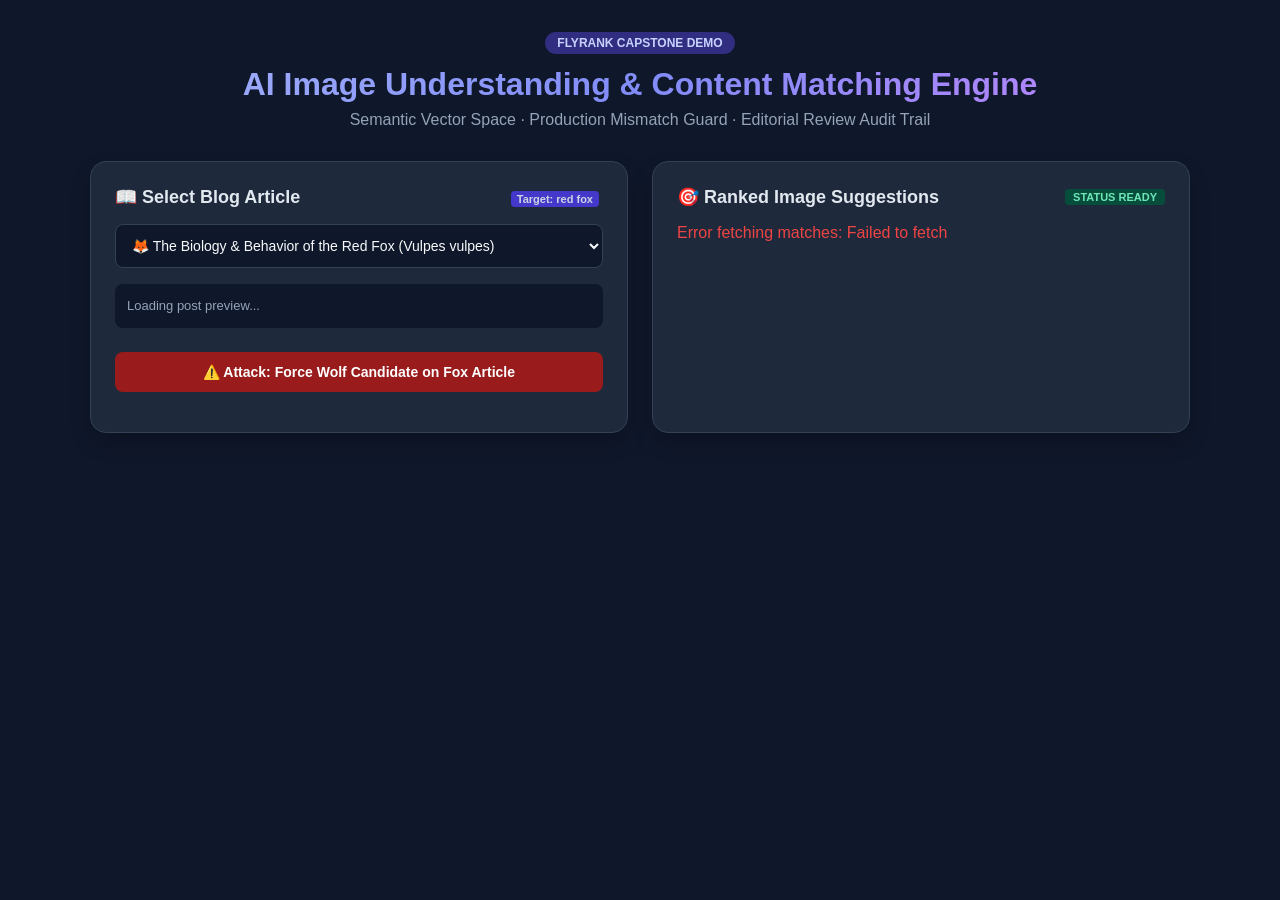
==== backend-image-understanding-capstone/static/index.html @ 885fc20b "feat(capstone-image-matching): Add interactive visual demo dashboard with live mismatch guard attack" ====
<!DOCTYPE html>
<html lang="en">
<head>
  <meta charset="UTF-8" />
  <meta name="viewport" content="width=device-width, initial-scale=1.0" />
  <title>AI Image Understanding & Content Matching Engine — Interactive Demo</title>
  <style>
    :root {
      --primary: #4f46e5;
      --primary-hover: #4338ca;
      --bg: #0f172a;
      --card-bg: #1e293b;
      --text-main: #f8fafc;
      --text-muted: #94a3b8;
      --border: #334155;
      --success: #10b981;
      --danger: #ef4444;
      --warning: #f59e0b;
    }
    body {
      font-family: -apple-system, BlinkMacSystemFont, "Segoe UI", Roboto, sans-serif;
      background: var(--bg);
      color: var(--text-main);
      margin: 0;
      padding: 32px 20px;
    }
    .container {
      max-width: 1100px;
      margin: 0 auto;
    }
    .header {
      text-align: center;
      margin-bottom: 32px;
    }
    .header h1 {
      font-size: 32px;
      font-weight: 800;
      margin: 0 0 8px 0;
      background: linear-gradient(135deg, #a5b4fc, #818cf8, #c084fc);
      -webkit-background-clip: text;
      -webkit-text-fill-color: transparent;
    }
    .header p {
      color: var(--text-muted);
      font-size: 16px;
      margin: 0;
    }
    .badge {
      display: inline-block;
      background: #312e81;
      color: #c7d2fe;
      font-size: 12px;
      font-weight: 700;
      padding: 4px 12px;
      border-radius: 9999px;
      margin-bottom: 12px;
      text-transform: uppercase;
    }
    .grid {
      display: grid;
      grid-template-columns: 1fr 1fr;
      gap: 24px;
    }
    .card {
      background: var(--card-bg);
      border: 1px solid var(--border);
      border-radius: 16px;
      padding: 24px;
      box-shadow: 0 10px 25px -5px rgba(0, 0, 0, 0.3);
    }
    .card h2 {
      font-size: 18px;
      margin: 0 0 16px 0;
      color: #e2e8f0;
      display: flex;
      align-items: center;
      justify-content: space-between;
    }
    select, button {
      width: 100%;
      padding: 12px;
      border-radius: 8px;
      border: 1px solid var(--border);
      background: #0f172a;
      color: var(--text-main);
      font-size: 14px;
      outline: none;
      box-sizing: border-box;
      margin-bottom: 16px;
    }
    button {
      background: var(--primary);
      color: #ffffff;
      font-weight: 600;
      cursor: pointer;
      border: none;
      transition: background 0.2s;
    }
    button:hover {
      background: var(--primary-hover);
    }
    .btn-danger {
      background: #991b1b;
      margin-top: 8px;
    }
    .btn-danger:hover {
      background: #7f1d1d;
    }
    .candidate-card {
      background: #0f172a;
      border: 1px solid var(--border);
      border-radius: 12px;
      padding: 16px;
      margin-bottom: 12px;
    }
    .candidate-card.accepted {
      border-left: 4px solid var(--success);
    }
    .candidate-card.refused {
      border-left: 4px solid var(--danger);
      opacity: 0.85;
    }
    .verdict-tag {
      display: inline-block;
      font-size: 11px;
      font-weight: 700;
      padding: 2px 8px;
      border-radius: 4px;
      text-transform: uppercase;
    }
    .verdict-accepted {
      background: #064e3b;
      color: #6ee7b7;
    }
    .verdict-refused {
      background: #7f1d1d;
      color: #fca5a5;
    }
    .tag {
      display: inline-block;
      background: #334155;
      color: #cbd5e1;
      font-size: 11px;
      padding: 2px 6px;
      border-radius: 4px;
      margin-right: 4px;
      margin-top: 4px;
    }
    .score-badge {
      float: right;
      font-weight: 700;
      color: #a5b4fc;
      font-size: 13px;
    }
    .review-actions {
      display: flex;
      gap: 8px;
      margin-top: 10px;
    }
    .review-actions button {
      padding: 6px 12px;
      font-size: 12px;
      margin: 0;
    }
    .btn-approve {
      background: #059669;
    }
    .btn-approve:hover {
      background: #047857;
    }
    .btn-reject {
      background: #dc2626;
    }
    .btn-reject:hover {
      background: #b91c1c;
    }
    .alert-box {
      background: #450a0a;
      border: 1px solid #991b1b;
      color: #fecaca;
      padding: 12px;
      border-radius: 8px;
      font-size: 13px;
      margin-bottom: 16px;
    }
  </style>
</head>
<body>

  <div class="container">
    <div class="header">
      <div class="badge">FlyRank Capstone Demo</div>
      <h1>AI Image Understanding & Content Matching Engine</h1>
      <p>Semantic Vector Space · Production Mismatch Guard · Editorial Review Audit Trail</p>
    </div>

    <div class="grid">
      <!-- Left Column: Article Selector & Matcher -->
      <div class="card">
        <h2>
          <span>📖 Select Blog Article</span>
          <span id="post-target-tag" class="tag" style="background:#4338ca;">Target: red fox</span>
        </h2>

        <select id="article-select" onchange="loadArticleMatches()">
          <option value="p_fox_01">🦊 The Biology & Behavior of the Red Fox (Vulpes vulpes)</option>
          <option value="p_wolf_01">🐺 Pack Hunting Tactics of the Gray Wolf (Canis lupus)</option>
          <option value="p_dog_01">🐶 Essential Care Tips for Your Golden Retriever</option>
          <option value="p_quantum_01">⚛️ Superconducting Qubits & Quantum Computing</option>
          <option value="p_satellite_01">🛰️ Next-Generation Spacecraft & Satellites</option>
          <option value="p_cooking_01">🍕 Authentic Traditional Neapolitan Pizza Recipe (Out of Domain)</option>
        </select>

        <div id="post-content-preview" style="font-size: 13px; color: var(--text-muted); line-height: 1.5; margin-bottom: 16px; background: #0f172a; padding: 12px; border-radius: 8px;">
          Loading post preview...
        </div>

        <button onclick="forceWolfOnFox()" class="btn-danger" id="force-wolf-btn">
          ⚠️ Attack: Force Wolf Candidate on Fox Article
        </button>

        <div id="forced-alert-container"></div>
      </div>

      <!-- Right Column: Ranked Candidates & Guard Verdicts -->
      <div class="card">
        <h2>
          <span>🎯 Ranked Image Suggestions</span>
          <span id="match-status-badge" class="verdict-tag verdict-accepted">Status Ready</span>
        </h2>

        <div id="match-summary" style="font-size: 13px; color: #cbd5e1; margin-bottom: 16px; font-weight: 500;"></div>

        <div id="candidates-list">
          <div style="text-align: center; color: var(--text-muted); padding: 20px;">Loading candidate rankings...</div>
        </div>
      </div>
    </div>
  </div>

  <script>
    const API_BASE = 'http://localhost:8000';

    async function loadArticleMatches() {
      const select = document.getElementById('article-select');
      const postId = select.value;
      const alertContainer = document.getElementById('forced-alert-container');
      alertContainer.innerHTML = '';

      // Update Target Tag
      const targetMap = {
        'p_fox_01': 'Target: red fox',
        'p_wolf_01': 'Target: gray wolf',
        'p_dog_01': 'Target: dog',
        'p_quantum_01': 'Target: quantum computing',
        'p_satellite_01': 'Target: space satellite',
        'p_cooking_01': 'Target: culinary recipe'
      };
      document.getElementById('post-target-tag').innerText = targetMap[postId] || 'Target: general';

      try {
        const res = await fetch(`${API_BASE}/api/v1/posts/${postId}/matches`);
        const data = await res.json();

        // Update preview
        document.getElementById('post-content-preview').innerText = `Title: ${data.post_title} | Target Subject: ${data.target_subject}`;
        document.getElementById('match-summary').innerText = data.status_summary;

        const badge = document.getElementById('match-status-badge');
        if (data.has_confident_match) {
          badge.className = 'verdict-tag verdict-accepted';
          badge.innerText = 'Confident Match ✅';
        } else {
          badge.className = 'verdict-tag verdict-refused';
          badge.innerText = 'No Match (Refused) ❌';
        }

        renderCandidates(data.candidates, postId);
      } catch (err) {
        document.getElementById('candidates-list').innerHTML = `<div style="color:#ef4444;">Error fetching matches: ${err.message}</div>`;
      }
    }

    function renderCandidates(candidates, postId) {
      const container = document.getElementById('candidates-list');
      if (!candidates || candidates.length === 0) {
        container.innerHTML = '<div style="color:var(--text-muted); text-align:center;">No candidates available.</div>';
        return;
      }

      container.innerHTML = candidates.map(c => {
        const isAccepted = c.guard_passed;
        return `
          <div class="candidate-card ${isAccepted ? 'accepted' : 'refused'}">
            <div style="display:flex; justify-content:space-between; align-items:center; margin-bottom: 6px;">
              <span style="font-weight: 700; font-size: 14px; color:#f8fafc;">${c.filename}</span>
              <span class="score-badge">Similarity: ${(c.similarity_score * 100).toFixed(1)}%</span>
            </div>
            
            <div style="margin-bottom: 8px;">
              <span class="verdict-tag ${isAccepted ? 'verdict-accepted' : 'verdict-refused'}">
                ${c.guard_verdict}
              </span>
              <span class="tag">Subject: ${c.subject}</span>
              <span class="tag">Confidence: ${(c.confidence * 100).toFixed(0)}%</span>
            </div>

            <p style="font-size: 12px; color: var(--text-muted); margin: 0 0 8px 0; line-height: 1.4;">
              ${c.caption}
            </p>

            <div style="font-size: 12px; color: ${isAccepted ? '#6ee7b7' : '#fca5a5'}; background: rgba(0,0,0,0.25); padding: 8px; border-radius: 6px;">
              <strong>Guard Reason:</strong> ${c.guard_reason}
            </div>

            <div class="review-actions">
              <button class="btn-approve" onclick="recordReview('${postId}', '${c.image_id}', 'approved')">Approve Match</button>
              <button class="btn-reject" onclick="recordReview('${postId}', '${c.image_id}', 'rejected')">Reject Candidate</button>
            </div>
          </div>
        `;
      }).join('');
    }

    async function forceWolfOnFox() {
      document.getElementById('article-select').value = 'p_fox_01';
      document.getElementById('post-target-tag').innerText = 'Target: red fox';

      const alertContainer = document.getElementById('forced-alert-container');
      alertContainer.innerHTML = `
        <div class="alert-box" style="margin-top:12px;">
          <strong>🛡️ PRODUCTION MISMATCH GUARD TRIGGERED:</strong><br/>
          Candidate <code>gray_wolf_snow.jpg</code> evaluated against Red Fox article.<br/>
          <strong>Result:</strong> REFUSED<br/>
          <strong>Reason:</strong> Subject mismatch: article discusses 'red fox' whereas candidate image depicts 'gray wolf'.
        </div>
      `;

      await loadArticleMatches();
    }

    async function recordReview(postId, imageId, decision) {
      try {
        const endpoint = decision === 'approved' ? '/api/v1/reviews/approve' : '/api/v1/reviews/reject';
        const res = await fetch(`${API_BASE}${endpoint}`, {
          method: 'POST',
          headers: {'Content-Type': 'application/json'},
          body: JSON.stringify({
            post_id: postId,
            image_id: imageId,
            reason: `Editorial ${decision} via dashboard demo`
          })
        });
        if (res.ok) {
          alert(`✅ Decision recorded: '${decision}' for image '${imageId}'`);
        }
      } catch (err) {
        alert('Review error: ' + err.message);
      }
    }

    // Initial Load
    window.onload = loadArticleMatches;
  </script>
</body>
</html>
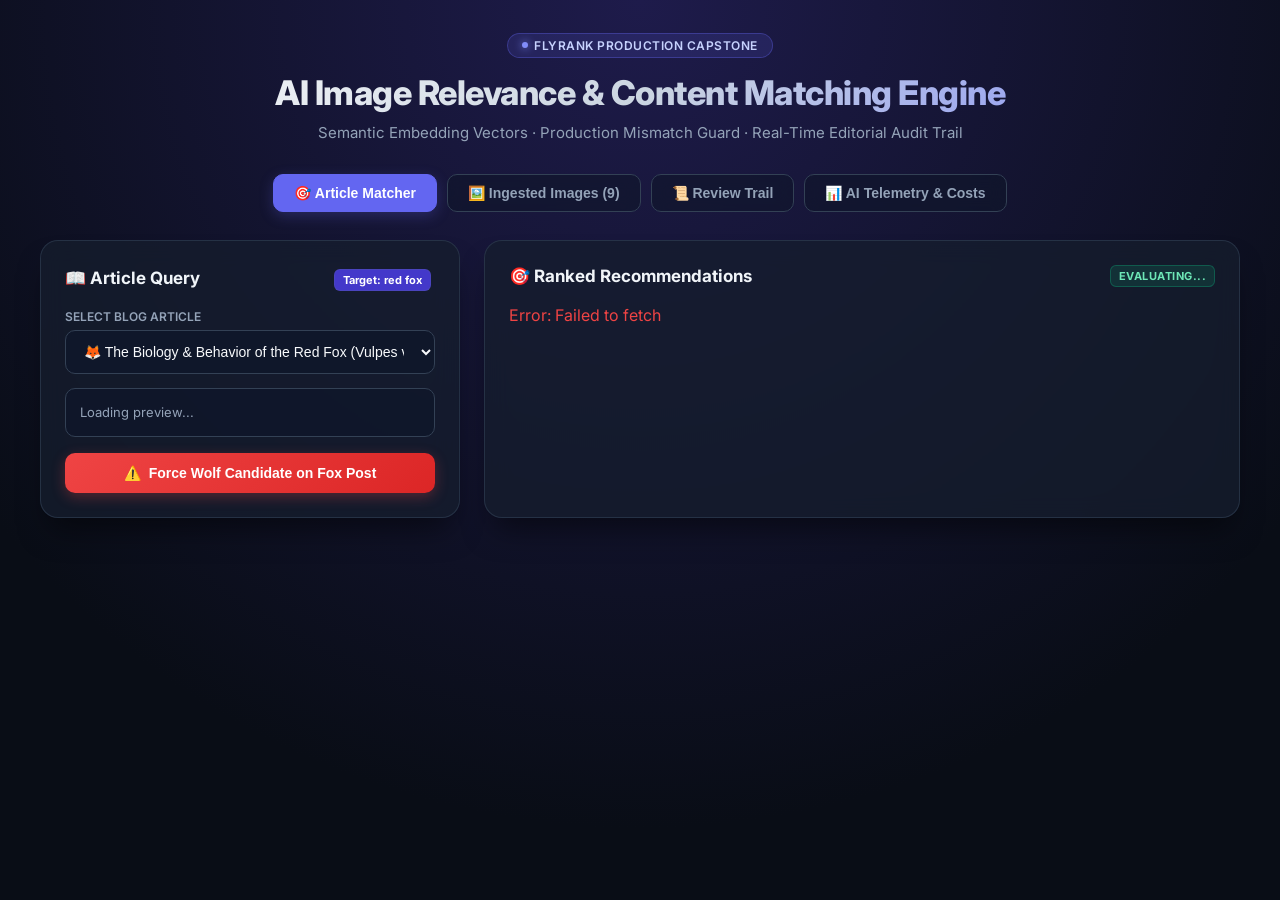
==== commit 8714ed8a: "feat: initialize git repository and add base static content" ====
--- a/backend-image-understanding-capstone/static/index.html
+++ b/backend-image-understanding-capstone/static/index.html
@@ -3,185 +3,394 @@
 <head>
   <meta charset="UTF-8" />
   <meta name="viewport" content="width=device-width, initial-scale=1.0" />
-  <title>AI Image Understanding & Content Matching Engine — Interactive Demo</title>
+  <title>FlyRank — AI Image Relevance & Content Matching Engine</title>
+  <link rel="preconnect" href="https://fonts.googleapis.com">
+  <link rel="preconnect" href="https://fonts.gstatic.com" crossorigin>
+  <link href="https://fonts.googleapis.com/css2?family=Inter:wght@400;500;600;700;800&family=JetBrains+Mono:wght@400;600&display=swap" rel="stylesheet">
   <style>
     :root {
-      --primary: #4f46e5;
-      --primary-hover: #4338ca;
-      --bg: #0f172a;
-      --card-bg: #1e293b;
+      --primary: #6366f1;
+      --primary-hover: #4f46e5;
+      --primary-glow: rgba(99, 102, 241, 0.25);
+      --bg: #090d16;
+      --card-bg: rgba(22, 30, 46, 0.75);
+      --card-border: rgba(51, 65, 85, 0.6);
+      --card-hover: rgba(30, 41, 59, 0.85);
       --text-main: #f8fafc;
       --text-muted: #94a3b8;
       --border: #334155;
       --success: #10b981;
+      --success-bg: rgba(16, 185, 129, 0.15);
       --danger: #ef4444;
+      --danger-bg: rgba(239, 68, 68, 0.15);
       --warning: #f59e0b;
+      --warning-bg: rgba(245, 158, 11, 0.15);
+    }
+    * {
+      box-sizing: border-box;
+      transition: all 0.2s cubic-bezier(0.16, 1, 0.3, 1);
     }
     body {
-      font-family: -apple-system, BlinkMacSystemFont, "Segoe UI", Roboto, sans-serif;
-      background: var(--bg);
+      font-family: 'Inter', -apple-system, BlinkMacSystemFont, sans-serif;
+      background: radial-gradient(circle at 50% 0%, #1e1b4b 0%, var(--bg) 75%);
       color: var(--text-main);
       margin: 0;
       padding: 32px 20px;
+      min-height: 100vh;
+      -webkit-font-smoothing: antialiased;
     }
     .container {
-      max-width: 1100px;
+      max-width: 1200px;
       margin: 0 auto;
     }
+    /* Header */
     .header {
       text-align: center;
       margin-bottom: 32px;
     }
+    .badge {
+      display: inline-flex;
+      align-items: center;
+      gap: 6px;
+      background: rgba(99, 102, 241, 0.15);
+      border: 1px solid rgba(99, 102, 241, 0.35);
+      color: #c7d2fe;
+      font-size: 12px;
+      font-weight: 600;
+      padding: 4px 14px;
+      border-radius: 9999px;
+      margin-bottom: 14px;
+      text-transform: uppercase;
+      letter-spacing: 0.5px;
+    }
+    .badge::before {
+      content: '';
+      width: 6px;
+      height: 6px;
+      background: #818cf8;
+      border-radius: 50%;
+      box-shadow: 0 0 8px #818cf8;
+    }
     .header h1 {
-      font-size: 32px;
+      font-size: 34px;
       font-weight: 800;
-      margin: 0 0 8px 0;
-      background: linear-gradient(135deg, #a5b4fc, #818cf8, #c084fc);
+      margin: 0 0 10px 0;
+      background: linear-gradient(135deg, #ffffff 0%, #cbd5e1 50%, #818cf8 100%);
       -webkit-background-clip: text;
       -webkit-text-fill-color: transparent;
+      letter-spacing: -0.5px;
     }
     .header p {
       color: var(--text-muted);
-      font-size: 16px;
+      font-size: 15px;
       margin: 0;
     }
-    .badge {
-      display: inline-block;
-      background: #312e81;
-      color: #c7d2fe;
-      font-size: 12px;
-      font-weight: 700;
-      padding: 4px 12px;
-      border-radius: 9999px;
-      margin-bottom: 12px;
-      text-transform: uppercase;
-    }
+
+    /* Tabs */
+    .tabs-nav {
+      display: flex;
+      justify-content: center;
+      gap: 10px;
+      margin-bottom: 28px;
+    }
+    .tab-btn {
+      padding: 10px 20px;
+      border-radius: 10px;
+      border: 1px solid var(--border);
+      background: rgba(15, 23, 42, 0.6);
+      color: var(--text-muted);
+      font-size: 14px;
+      font-weight: 600;
+      cursor: pointer;
+      display: flex;
+      align-items: center;
+      gap: 8px;
+      backdrop-filter: blur(8px);
+    }
+    .tab-btn:hover {
+      color: #ffffff;
+      border-color: #64748b;
+      transform: translateY(-1px);
+    }
+    .tab-btn.active {
+      background: var(--primary);
+      color: #ffffff;
+      border-color: var(--primary);
+      box-shadow: 0 4px 14px var(--primary-glow);
+    }
+
+    /* Layout Grid */
+    .tab-content {
+      display: none;
+    }
+    .tab-content.active {
+      display: block;
+      animation: fadeIn 0.3s ease-out;
+    }
+    @keyframes fadeIn {
+      from { opacity: 0; transform: translateY(6px); }
+      to { opacity: 1; transform: translateY(0); }
+    }
+
     .grid {
       display: grid;
-      grid-template-columns: 1fr 1fr;
+      grid-template-columns: 420px 1fr;
       gap: 24px;
     }
+    @media (max-width: 900px) {
+      .grid { grid-template-columns: 1fr; }
+    }
+
+    /* Cards */
     .card {
       background: var(--card-bg);
-      border: 1px solid var(--border);
-      border-radius: 16px;
+      border: 1px solid var(--card-border);
+      border-radius: 18px;
       padding: 24px;
-      box-shadow: 0 10px 25px -5px rgba(0, 0, 0, 0.3);
-    }
-    .card h2 {
-      font-size: 18px;
-      margin: 0 0 16px 0;
-      color: #e2e8f0;
+      box-shadow: 0 20px 30px -10px rgba(0, 0, 0, 0.5);
+      backdrop-filter: blur(12px);
+    }
+    .card-header {
       display: flex;
       align-items: center;
       justify-content: space-between;
-    }
-    select, button {
+      margin-bottom: 18px;
+    }
+    .card-title {
+      font-size: 17px;
+      font-weight: 700;
+      color: #f1f5f9;
+      display: flex;
+      align-items: center;
+      gap: 8px;
+    }
+
+    /* Form Controls */
+    select {
       width: 100%;
-      padding: 12px;
-      border-radius: 8px;
+      padding: 12px 14px;
+      border-radius: 10px;
       border: 1px solid var(--border);
       background: #0f172a;
       color: var(--text-main);
       font-size: 14px;
+      font-weight: 500;
       outline: none;
-      box-sizing: border-box;
-      margin-bottom: 16px;
-    }
-    button {
-      background: var(--primary);
-      color: #ffffff;
+      margin-bottom: 14px;
+      cursor: pointer;
+    }
+    select:focus {
+      border-color: var(--primary);
+      box-shadow: 0 0 0 3px var(--primary-glow);
+    }
+
+    /* Action Buttons */
+    .btn-action {
+      width: 100%;
+      padding: 12px 16px;
+      border-radius: 10px;
+      border: none;
+      font-size: 14px;
       font-weight: 600;
       cursor: pointer;
-      border: none;
-      transition: background 0.2s;
-    }
-    button:hover {
-      background: var(--primary-hover);
-    }
-    .btn-danger {
-      background: #991b1b;
-      margin-top: 8px;
-    }
-    .btn-danger:hover {
-      background: #7f1d1d;
-    }
+      display: flex;
+      align-items: center;
+      justify-content: center;
+      gap: 8px;
+      position: relative;
+      overflow: hidden;
+    }
+    .btn-action:active {
+      transform: scale(0.98);
+    }
+    .btn-attack {
+      background: linear-gradient(135deg, #ef4444 0%, #dc2626 100%);
+      color: #ffffff;
+      box-shadow: 0 4px 14px rgba(239, 68, 68, 0.3);
+      margin-top: 10px;
+    }
+    .btn-attack:hover {
+      background: linear-gradient(135deg, #f87171 0%, #ef4444 100%);
+      box-shadow: 0 6px 20px rgba(239, 68, 68, 0.45);
+    }
+
+    /* Candidate Card */
     .candidate-card {
-      background: #0f172a;
+      background: rgba(15, 23, 42, 0.7);
       border: 1px solid var(--border);
-      border-radius: 12px;
+      border-radius: 14px;
       padding: 16px;
-      margin-bottom: 12px;
+      margin-bottom: 14px;
+      position: relative;
+    }
+    .candidate-card:hover {
+      border-color: #64748b;
+      background: rgba(30, 41, 59, 0.8);
+      transform: translateY(-2px);
     }
     .candidate-card.accepted {
-      border-left: 4px solid var(--success);
+      border-left: 5px solid var(--success);
     }
     .candidate-card.refused {
-      border-left: 4px solid var(--danger);
-      opacity: 0.85;
-    }
+      border-left: 5px solid var(--danger);
+    }
+
     .verdict-tag {
-      display: inline-block;
+      display: inline-flex;
+      align-items: center;
+      gap: 4px;
       font-size: 11px;
       font-weight: 700;
-      padding: 2px 8px;
-      border-radius: 4px;
+      padding: 3px 8px;
+      border-radius: 6px;
       text-transform: uppercase;
+      letter-spacing: 0.5px;
     }
     .verdict-accepted {
-      background: #064e3b;
+      background: var(--success-bg);
       color: #6ee7b7;
+      border: 1px solid rgba(16, 185, 129, 0.3);
     }
     .verdict-refused {
-      background: #7f1d1d;
+      background: var(--danger-bg);
       color: #fca5a5;
-    }
+      border: 1px solid rgba(239, 68, 68, 0.3);
+    }
+
     .tag {
       display: inline-block;
-      background: #334155;
+      background: rgba(51, 65, 85, 0.6);
       color: #cbd5e1;
       font-size: 11px;
-      padding: 2px 6px;
-      border-radius: 4px;
+      font-weight: 500;
+      padding: 3px 8px;
+      border-radius: 6px;
       margin-right: 4px;
       margin-top: 4px;
-    }
+      border: 1px solid rgba(100, 116, 139, 0.2);
+    }
+
     .score-badge {
-      float: right;
+      font-family: 'JetBrains Mono', monospace;
       font-weight: 700;
-      color: #a5b4fc;
+      color: #818cf8;
       font-size: 13px;
-    }
-    .review-actions {
+      background: rgba(99, 102, 241, 0.1);
+      padding: 2px 8px;
+      border-radius: 6px;
+    }
+
+    /* Mini Action Buttons inside Candidate Card */
+    .card-actions {
       display: flex;
       gap: 8px;
-      margin-top: 10px;
-    }
-    .review-actions button {
-      padding: 6px 12px;
+      margin-top: 12px;
+    }
+    .btn-review {
+      flex: 1;
+      padding: 8px 12px;
+      border-radius: 8px;
       font-size: 12px;
-      margin: 0;
+      font-weight: 600;
+      border: none;
+      cursor: pointer;
+      display: flex;
+      align-items: center;
+      justify-content: center;
+      gap: 6px;
     }
     .btn-approve {
-      background: #059669;
+      background: rgba(16, 185, 129, 0.2);
+      color: #34d399;
+      border: 1px solid rgba(16, 185, 129, 0.4);
     }
     .btn-approve:hover {
-      background: #047857;
+      background: var(--success);
+      color: #ffffff;
+      box-shadow: 0 4px 12px rgba(16, 185, 129, 0.3);
     }
     .btn-reject {
-      background: #dc2626;
+      background: rgba(239, 68, 68, 0.2);
+      color: #f87171;
+      border: 1px solid rgba(239, 68, 68, 0.4);
     }
     .btn-reject:hover {
-      background: #b91c1c;
-    }
-    .alert-box {
-      background: #450a0a;
-      border: 1px solid #991b1b;
-      color: #fecaca;
+      background: var(--danger);
+      color: #ffffff;
+      box-shadow: 0 4px 12px rgba(239, 68, 68, 0.3);
+    }
+
+    /* Toast Notification */
+    #toast-container {
+      position: fixed;
+      bottom: 24px;
+      right: 24px;
+      z-index: 1000;
+      display: flex;
+      flex-direction: column;
+      gap: 8px;
+    }
+    .toast {
+      background: #1e293b;
+      color: #ffffff;
+      border: 1px solid #475569;
+      padding: 12px 18px;
+      border-radius: 10px;
+      font-size: 13px;
+      font-weight: 500;
+      box-shadow: 0 10px 25px rgba(0, 0, 0, 0.5);
+      display: flex;
+      align-items: center;
+      gap: 10px;
+      animation: slideIn 0.25s ease-out;
+    }
+    @keyframes slideIn {
+      from { transform: translateX(100%); opacity: 0; }
+      to { transform: translateX(0); opacity: 1; }
+    }
+
+    /* Tables for Logs and Telemetry */
+    table {
+      width: 100%;
+      border-collapse: collapse;
+      font-size: 13px;
+      text-align: left;
+    }
+    th {
       padding: 12px;
-      border-radius: 8px;
-      font-size: 13px;
-      margin-bottom: 16px;
+      background: rgba(15, 23, 42, 0.8);
+      color: #94a3b8;
+      border-bottom: 1px solid var(--border);
+      font-weight: 600;
+      text-transform: uppercase;
+      font-size: 11px;
+      letter-spacing: 0.5px;
+    }
+    td {
+      padding: 12px;
+      border-bottom: 1px solid rgba(51, 65, 85, 0.4);
+      color: #cbd5e1;
+    }
+    tr:hover td {
+      background: rgba(30, 41, 59, 0.5);
+    }
+
+    /* Gallery Cards */
+    .gallery-grid {
+      display: grid;
+      grid-template-columns: repeat(auto-fill, minmax(280px, 1fr));
+      gap: 16px;
+    }
+    .gallery-card {
+      background: rgba(15, 23, 42, 0.6);
+      border: 1px solid var(--border);
+      border-radius: 14px;
+      padding: 16px;
+      position: relative;
+    }
+    .gallery-card.flagged {
+      border: 1px solid rgba(245, 158, 11, 0.6);
+      background: rgba(245, 158, 11, 0.05);
     }
   </style>
 </head>
@@ -189,57 +398,162 @@
 
   <div class="container">
     <div class="header">
-      <div class="badge">FlyRank Capstone Demo</div>
-      <h1>AI Image Understanding & Content Matching Engine</h1>
-      <p>Semantic Vector Space · Production Mismatch Guard · Editorial Review Audit Trail</p>
+      <div class="badge">FlyRank Production Capstone</div>
+      <h1>AI Image Relevance & Content Matching Engine</h1>
+      <p>Semantic Embedding Vectors · Production Mismatch Guard · Real-Time Editorial Audit Trail</p>
     </div>
 
-    <div class="grid">
-      <!-- Left Column: Article Selector & Matcher -->
+    <!-- Navigation Tabs -->
+    <div class="tabs-nav">
+      <button class="tab-btn active" onclick="switchTab('matcher', this)">🎯 Article Matcher</button>
+      <button class="tab-btn" onclick="switchTab('gallery', this)">🖼️ Ingested Images (9)</button>
+      <button class="tab-btn" onclick="switchTab('reviews', this)">📜 Review Trail</button>
+      <button class="tab-btn" onclick="switchTab('costs', this)">📊 AI Telemetry & Costs</button>
+    </div>
+
+    <!-- TAB 1: Article Matcher & Guard -->
+    <div id="tab-matcher" class="tab-content active">
+      <div class="grid">
+        <!-- Left Panel: Article Selection -->
+        <div class="card">
+          <div class="card-header">
+            <div class="card-title">📖 Article Query</div>
+            <span id="post-target-tag" class="tag" style="background:#4338ca; color:#ffffff; font-weight:700;">Target: red fox</span>
+          </div>
+
+          <label style="display:block; font-size:12px; color:var(--text-muted); font-weight:600; margin-bottom:6px; text-transform:uppercase;">Select Blog Article</label>
+          <select id="article-select" onchange="loadArticleMatches()">
+            <option value="p_fox_01">🦊 The Biology & Behavior of the Red Fox (Vulpes vulpes)</option>
+            <option value="p_wolf_01">🐺 Pack Hunting Tactics of the Gray Wolf (Canis lupus)</option>
+            <option value="p_dog_01">🐶 Essential Care Tips for Your Golden Retriever</option>
+            <option value="p_quantum_01">⚛️ Superconducting Qubits & Quantum Computing</option>
+            <option value="p_satellite_01">🛰️ Next-Generation Spacecraft & Satellites</option>
+            <option value="p_cooking_01">🍕 Traditional Neapolitan Pizza Recipe (Out of Domain)</option>
+          </select>
+
+          <div id="post-content-preview" style="font-size: 13px; color: var(--text-muted); line-height: 1.5; margin-bottom: 16px; background: rgba(15, 23, 42, 0.8); padding: 14px; border-radius: 10px; border: 1px solid var(--border);">
+            Loading preview...
+          </div>
+
+          <button onclick="forceWolfOnFox()" class="btn-action btn-attack" id="force-wolf-btn">
+            <span>⚠️</span> Force Wolf Candidate on Fox Post
+          </button>
+
+          <div id="forced-alert-container"></div>
+        </div>
+
+        <!-- Right Panel: Match Candidates -->
+        <div class="card">
+          <div class="card-header">
+            <div class="card-title">🎯 Ranked Recommendations</div>
+            <span id="match-status-badge" class="verdict-tag verdict-accepted">Evaluating...</span>
+          </div>
+
+          <div id="match-summary" style="font-size: 13px; color: #cbd5e1; margin-bottom: 16px; font-weight: 500; line-height: 1.4;"></div>
+
+          <div id="candidates-list">
+            <div style="text-align:center; color:var(--text-muted); padding:30px;">Loading candidate rankings...</div>
+          </div>
+        </div>
+      </div>
+    </div>
+
+    <!-- TAB 2: Image Corpus Gallery -->
+    <div id="tab-gallery" class="tab-content">
       <div class="card">
-        <h2>
-          <span>📖 Select Blog Article</span>
-          <span id="post-target-tag" class="tag" style="background:#4338ca;">Target: red fox</span>
-        </h2>
-
-        <select id="article-select" onchange="loadArticleMatches()">
-          <option value="p_fox_01">🦊 The Biology & Behavior of the Red Fox (Vulpes vulpes)</option>
-          <option value="p_wolf_01">🐺 Pack Hunting Tactics of the Gray Wolf (Canis lupus)</option>
-          <option value="p_dog_01">🐶 Essential Care Tips for Your Golden Retriever</option>
-          <option value="p_quantum_01">⚛️ Superconducting Qubits & Quantum Computing</option>
-          <option value="p_satellite_01">🛰️ Next-Generation Spacecraft & Satellites</option>
-          <option value="p_cooking_01">🍕 Authentic Traditional Neapolitan Pizza Recipe (Out of Domain)</option>
-        </select>
-
-        <div id="post-content-preview" style="font-size: 13px; color: var(--text-muted); line-height: 1.5; margin-bottom: 16px; background: #0f172a; padding: 12px; border-radius: 8px;">
-          Loading post preview...
+        <div class="card-header">
+          <div class="card-title">🖼️ Ingested Image Corpus & Vision Metadata</div>
+          <button onclick="loadGallery()" class="tab-btn" style="padding:4px 10px; font-size:12px;">🔄 Refresh</button>
         </div>
-
-        <button onclick="forceWolfOnFox()" class="btn-danger" id="force-wolf-btn">
-          ⚠️ Attack: Force Wolf Candidate on Fox Article
-        </button>
-
-        <div id="forced-alert-container"></div>
+        <div id="gallery-container" class="gallery-grid">Loading image corpus...</div>
       </div>
-
-      <!-- Right Column: Ranked Candidates & Guard Verdicts -->
+    </div>
+
+    <!-- TAB 3: Review Audit Trail -->
+    <div id="tab-reviews" class="tab-content">
       <div class="card">
-        <h2>
-          <span>🎯 Ranked Image Suggestions</span>
-          <span id="match-status-badge" class="verdict-tag verdict-accepted">Status Ready</span>
-        </h2>
-
-        <div id="match-summary" style="font-size: 13px; color: #cbd5e1; margin-bottom: 16px; font-weight: 500;"></div>
-
-        <div id="candidates-list">
-          <div style="text-align: center; color: var(--text-muted); padding: 20px;">Loading candidate rankings...</div>
+        <div class="card-header">
+          <div class="card-title">📜 Human-in-the-Loop Review Trail</div>
+          <button onclick="loadReviews()" class="tab-btn" style="padding:4px 10px; font-size:12px;">🔄 Refresh</button>
+        </div>
+        <div style="overflow-x:auto;">
+          <table>
+            <thead>
+              <tr>
+                <th>Timestamp</th>
+                <th>Post ID</th>
+                <th>Image ID</th>
+                <th>Decision</th>
+                <th>Similarity</th>
+                <th>Reason</th>
+              </tr>
+            </thead>
+            <tbody id="reviews-tbody">
+              <tr><td colspan="6" style="text-align:center;">Loading audit trail...</td></tr>
+            </tbody>
+          </table>
+        </div>
+      </div>
+    </div>
+
+    <!-- TAB 4: AI Cost Telemetry -->
+    <div id="tab-costs" class="tab-content">
+      <div class="card">
+        <div class="card-header">
+          <div class="card-title">📊 Per-Call AI Cost Telemetry ($0 Free Tier Tracking)</div>
+          <button onclick="loadCosts()" class="tab-btn" style="padding:4px 10px; font-size:12px;">🔄 Refresh</button>
+        </div>
+        <div style="overflow-x:auto;">
+          <table>
+            <thead>
+              <tr>
+                <th>Timestamp</th>
+                <th>Operation</th>
+                <th>Model</th>
+                <th>Tokens (In / Out)</th>
+                <th>Duration</th>
+                <th>Cost (µ-cents)</th>
+              </tr>
+            </thead>
+            <tbody id="costs-tbody">
+              <tr><td colspan="6" style="text-align:center;">Loading telemetry logs...</td></tr>
+            </tbody>
+          </table>
         </div>
       </div>
     </div>
   </div>
 
+  <!-- Toast Container -->
+  <div id="toast-container"></div>
+
   <script>
     const API_BASE = 'http://localhost:8000';
+
+    function showToast(message, type = 'success') {
+      const container = document.getElementById('toast-container');
+      const toast = document.createElement('div');
+      toast.className = 'toast';
+      const icon = type === 'success' ? '✅' : (type === 'danger' ? '❌' : 'ℹ️');
+      toast.innerHTML = `<span>${icon}</span> <span>${message}</span>`;
+      container.appendChild(toast);
+      setTimeout(() => {
+        toast.style.opacity = '0';
+        toast.style.transform = 'translateY(10px)';
+        setTimeout(() => toast.remove(), 250);
+      }, 3500);
+    }
+
+    function switchTab(tabName, el) {
+      document.querySelectorAll('.tab-content').forEach(tc => tc.classList.remove('active'));
+      document.querySelectorAll('.tab-btn').forEach(tb => tb.classList.remove('active'));
+      document.getElementById('tab-' + tabName).classList.add('active');
+      if (el) el.classList.add('active');
+
+      if (tabName === 'gallery') loadGallery();
+      if (tabName === 'reviews') loadReviews();
+      if (tabName === 'costs') loadCosts();
+    }
 
     async function loadArticleMatches() {
       const select = document.getElementById('article-select');
@@ -247,7 +561,6 @@
       const alertContainer = document.getElementById('forced-alert-container');
       alertContainer.innerHTML = '';
 
-      // Update Target Tag
       const targetMap = {
         'p_fox_01': 'Target: red fox',
         'p_wolf_01': 'Target: gray wolf',
@@ -262,29 +575,31 @@
         const res = await fetch(`${API_BASE}/api/v1/posts/${postId}/matches`);
         const data = await res.json();
 
-        // Update preview
-        document.getElementById('post-content-preview').innerText = `Title: ${data.post_title} | Target Subject: ${data.target_subject}`;
+        document.getElementById('post-content-preview').innerHTML = `
+          <strong>Title:</strong> ${data.post_title}<br/>
+          <span style="color:#a5b4fc; font-weight:600;">Ground-Truth Target: ${data.target_subject}</span>
+        `;
         document.getElementById('match-summary').innerText = data.status_summary;
 
         const badge = document.getElementById('match-status-badge');
         if (data.has_confident_match) {
           badge.className = 'verdict-tag verdict-accepted';
-          badge.innerText = 'Confident Match ✅';
+          badge.innerHTML = '<span>●</span> Confident Match';
         } else {
           badge.className = 'verdict-tag verdict-refused';
-          badge.innerText = 'No Match (Refused) ❌';
+          badge.innerHTML = '<span>●</span> No Match (Refused)';
         }
 
         renderCandidates(data.candidates, postId);
       } catch (err) {
-        document.getElementById('candidates-list').innerHTML = `<div style="color:#ef4444;">Error fetching matches: ${err.message}</div>`;
+        document.getElementById('candidates-list').innerHTML = `<div style="color:#ef4444;">Error: ${err.message}</div>`;
       }
     }
 
     function renderCandidates(candidates, postId) {
       const container = document.getElementById('candidates-list');
       if (!candidates || candidates.length === 0) {
-        container.innerHTML = '<div style="color:var(--text-muted); text-align:center;">No candidates available.</div>';
+        container.innerHTML = '<div style="color:var(--text-muted); text-align:center; padding:30px;">No candidates available.</div>';
         return;
       }
 
@@ -294,28 +609,32 @@
           <div class="candidate-card ${isAccepted ? 'accepted' : 'refused'}">
             <div style="display:flex; justify-content:space-between; align-items:center; margin-bottom: 6px;">
               <span style="font-weight: 700; font-size: 14px; color:#f8fafc;">${c.filename}</span>
-              <span class="score-badge">Similarity: ${(c.similarity_score * 100).toFixed(1)}%</span>
+              <span class="score-badge">Cosine Sim: ${(c.similarity_score * 100).toFixed(1)}%</span>
             </div>
             
             <div style="margin-bottom: 8px;">
               <span class="verdict-tag ${isAccepted ? 'verdict-accepted' : 'verdict-refused'}">
-                ${c.guard_verdict}
+                ${isAccepted ? '✅ ACCEPTED' : '❌ REFUSED'}
               </span>
               <span class="tag">Subject: ${c.subject}</span>
               <span class="tag">Confidence: ${(c.confidence * 100).toFixed(0)}%</span>
             </div>
 
-            <p style="font-size: 12px; color: var(--text-muted); margin: 0 0 8px 0; line-height: 1.4;">
+            <p style="font-size: 12px; color: var(--text-muted); margin: 0 0 10px 0; line-height: 1.4;">
               ${c.caption}
             </p>
 
-            <div style="font-size: 12px; color: ${isAccepted ? '#6ee7b7' : '#fca5a5'}; background: rgba(0,0,0,0.25); padding: 8px; border-radius: 6px;">
-              <strong>Guard Reason:</strong> ${c.guard_reason}
+            <div style="font-size: 12px; color: ${isAccepted ? '#6ee7b7' : '#fca5a5'}; background: ${isAccepted ? 'rgba(16, 185, 129, 0.1)' : 'rgba(239, 68, 68, 0.1)'}; padding: 8px 12px; border-radius: 8px; border: 1px solid ${isAccepted ? 'rgba(16, 185, 129, 0.25)' : 'rgba(239, 68, 68, 0.25)'};">
+              <strong>Guard Verdict:</strong> ${c.guard_reason}
             </div>
 
-            <div class="review-actions">
-              <button class="btn-approve" onclick="recordReview('${postId}', '${c.image_id}', 'approved')">Approve Match</button>
-              <button class="btn-reject" onclick="recordReview('${postId}', '${c.image_id}', 'rejected')">Reject Candidate</button>
+            <div class="card-actions">
+              <button class="btn-review btn-approve" onclick="recordReview('${postId}', '${c.image_id}', 'approved', this)">
+                <span>✓</span> Approve Match
+              </button>
+              <button class="btn-review btn-reject" onclick="recordReview('${postId}', '${c.image_id}', 'rejected', this)">
+                <span>✕</span> Reject Candidate
+              </button>
             </div>
           </div>
         `;
@@ -328,18 +647,25 @@
 
       const alertContainer = document.getElementById('forced-alert-container');
       alertContainer.innerHTML = `
-        <div class="alert-box" style="margin-top:12px;">
-          <strong>🛡️ PRODUCTION MISMATCH GUARD TRIGGERED:</strong><br/>
+        <div style="background:rgba(239, 68, 68, 0.15); border:1px solid rgba(239, 68, 68, 0.4); color:#fca5a5; padding:14px; border-radius:10px; font-size:13px; margin-top:14px; line-height:1.5;">
+          <div style="font-weight:700; color:#ef4444; margin-bottom:4px; display:flex; align-items:center; gap:6px;">
+            <span>🛡️</span> PRODUCTION MISMATCH GUARD REFUSAL
+          </div>
           Candidate <code>gray_wolf_snow.jpg</code> evaluated against Red Fox article.<br/>
-          <strong>Result:</strong> REFUSED<br/>
+          <strong>Verdict:</strong> <span class="verdict-tag verdict-refused">REFUSED</span><br/>
           <strong>Reason:</strong> Subject mismatch: article discusses 'red fox' whereas candidate image depicts 'gray wolf'.
         </div>
       `;
 
       await loadArticleMatches();
-    }
-
-    async function recordReview(postId, imageId, decision) {
+      showToast('Mismatch Guard successfully refused the wolf recommendation!', 'danger');
+    }
+
+    async function recordReview(postId, imageId, decision, btnEl) {
+      const originalText = btnEl.innerHTML;
+      btnEl.disabled = true;
+      btnEl.innerHTML = 'Recording...';
+
       try {
         const endpoint = decision === 'approved' ? '/api/v1/reviews/approve' : '/api/v1/reviews/reject';
         const res = await fetch(`${API_BASE}${endpoint}`, {
@@ -348,18 +674,104 @@
           body: JSON.stringify({
             post_id: postId,
             image_id: imageId,
-            reason: `Editorial ${decision} via dashboard demo`
+            reason: `Editorial ${decision} via live dashboard`
           })
         });
+
         if (res.ok) {
-          alert(`✅ Decision recorded: '${decision}' for image '${imageId}'`);
+          btnEl.innerHTML = decision === 'approved' ? '✓ Approved' : '✕ Rejected';
+          showToast(`Recorded editorial ${decision.toUpperCase()} for ${imageId}`);
+        } else {
+          throw new Error(`HTTP ${res.status}`);
         }
       } catch (err) {
-        alert('Review error: ' + err.message);
+        btnEl.disabled = false;
+        btnEl.innerHTML = originalText;
+        showToast('Review error: ' + err.message, 'danger');
       }
     }
 
-    // Initial Load
+    async function loadGallery() {
+      const container = document.getElementById('gallery-container');
+      try {
+        const res = await fetch(`${API_BASE}/api/v1/images`);
+        const images = await res.json();
+
+        container.innerHTML = images.map(img => `
+          <div class="gallery-card ${img.status === 'flagged_low_confidence' ? 'flagged' : ''}">
+            <div style="font-weight:700; font-size:14px; margin-bottom:6px; color:#f8fafc;">${img.filename}</div>
+            <div style="margin-bottom:8px;">
+              <span class="tag" style="background:#4338ca; color:#ffffff;">${img.category}</span>
+              <span class="tag">Subject: ${img.subject}</span>
+              <span class="tag" style="${img.confidence < 0.70 ? 'background:#b45309; color:#fef3c7;' : ''}">
+                Confidence: ${(img.confidence * 100).toFixed(0)}%
+              </span>
+            </div>
+            <p style="font-size:12px; color:var(--text-muted); line-height:1.4; margin:0 0 8px 0;">${img.caption}</p>
+            ${img.status === 'flagged_low_confidence' ? '<div style="font-size:11px; color:#f59e0b; font-weight:700;">⚠️ Flagged for Human Review</div>' : ''}
+          </div>
+        `).join('');
+      } catch (err) {
+        container.innerHTML = `<div style="color:#ef4444;">Error loading gallery: ${err.message}</div>`;
+      }
+    }
+
+    async function loadReviews() {
+      const tbody = document.getElementById('reviews-tbody');
+      try {
+        const res = await fetch(`${API_BASE}/api/v1/reviews`);
+        const reviews = await res.json();
+
+        if (!reviews || reviews.length === 0) {
+          tbody.innerHTML = '<tr><td colspan="6" style="text-align:center; color:var(--text-muted);">No reviews recorded yet.</td></tr>';
+          return;
+        }
+
+        tbody.innerHTML = reviews.map(r => `
+          <tr>
+            <td style="font-family:'JetBrains Mono'; font-size:11px;">${r.created_at.replace('T', ' ').slice(0, 19)}</td>
+            <td><strong>${r.post_id}</strong></td>
+            <td><code>${r.image_id}</code></td>
+            <td>
+              <span class="verdict-tag ${r.decision === 'approved' ? 'verdict-accepted' : 'verdict-refused'}">
+                ${r.decision}
+              </span>
+            </td>
+            <td style="font-family:'JetBrains Mono';">${(r.similarity_score * 100).toFixed(1)}%</td>
+            <td style="font-size:12px; color:#94a3b8;">${r.reason || '-'}</td>
+          </tr>
+        `).join('');
+      } catch (err) {
+        tbody.innerHTML = `<tr><td colspan="6" style="color:#ef4444;">Error: ${err.message}</td></tr>`;
+      }
+    }
+
+    async function loadCosts() {
+      const tbody = document.getElementById('costs-tbody');
+      try {
+        const res = await fetch(`${API_BASE}/api/v1/costs`);
+        const costs = await res.json();
+
+        if (!costs || costs.length === 0) {
+          tbody.innerHTML = '<tr><td colspan="6" style="text-align:center; color:var(--text-muted);">No telemetry logged yet.</td></tr>';
+          return;
+        }
+
+        tbody.innerHTML = costs.map(c => `
+          <tr>
+            <td style="font-family:'JetBrains Mono'; font-size:11px;">${c.created_at.replace('T', ' ').slice(0, 19)}</td>
+            <td><strong>${c.operation}</strong></td>
+            <td style="font-size:11px; color:#94a3b8;">${c.model_id}</td>
+            <td>${c.input_tokens} / ${c.output_tokens}</td>
+            <td>${c.duration_ms} ms</td>
+            <td><strong style="color:#a5b4fc;">${c.cost_micro_cents} µc</strong></td>
+          </tr>
+        `).join('');
+      } catch (err) {
+        tbody.innerHTML = `<tr><td colspan="6" style="color:#ef4444;">Error: ${err.message}</td></tr>`;
+      }
+    }
+
     window.onload = loadArticleMatches;
   </script>
 </body>
